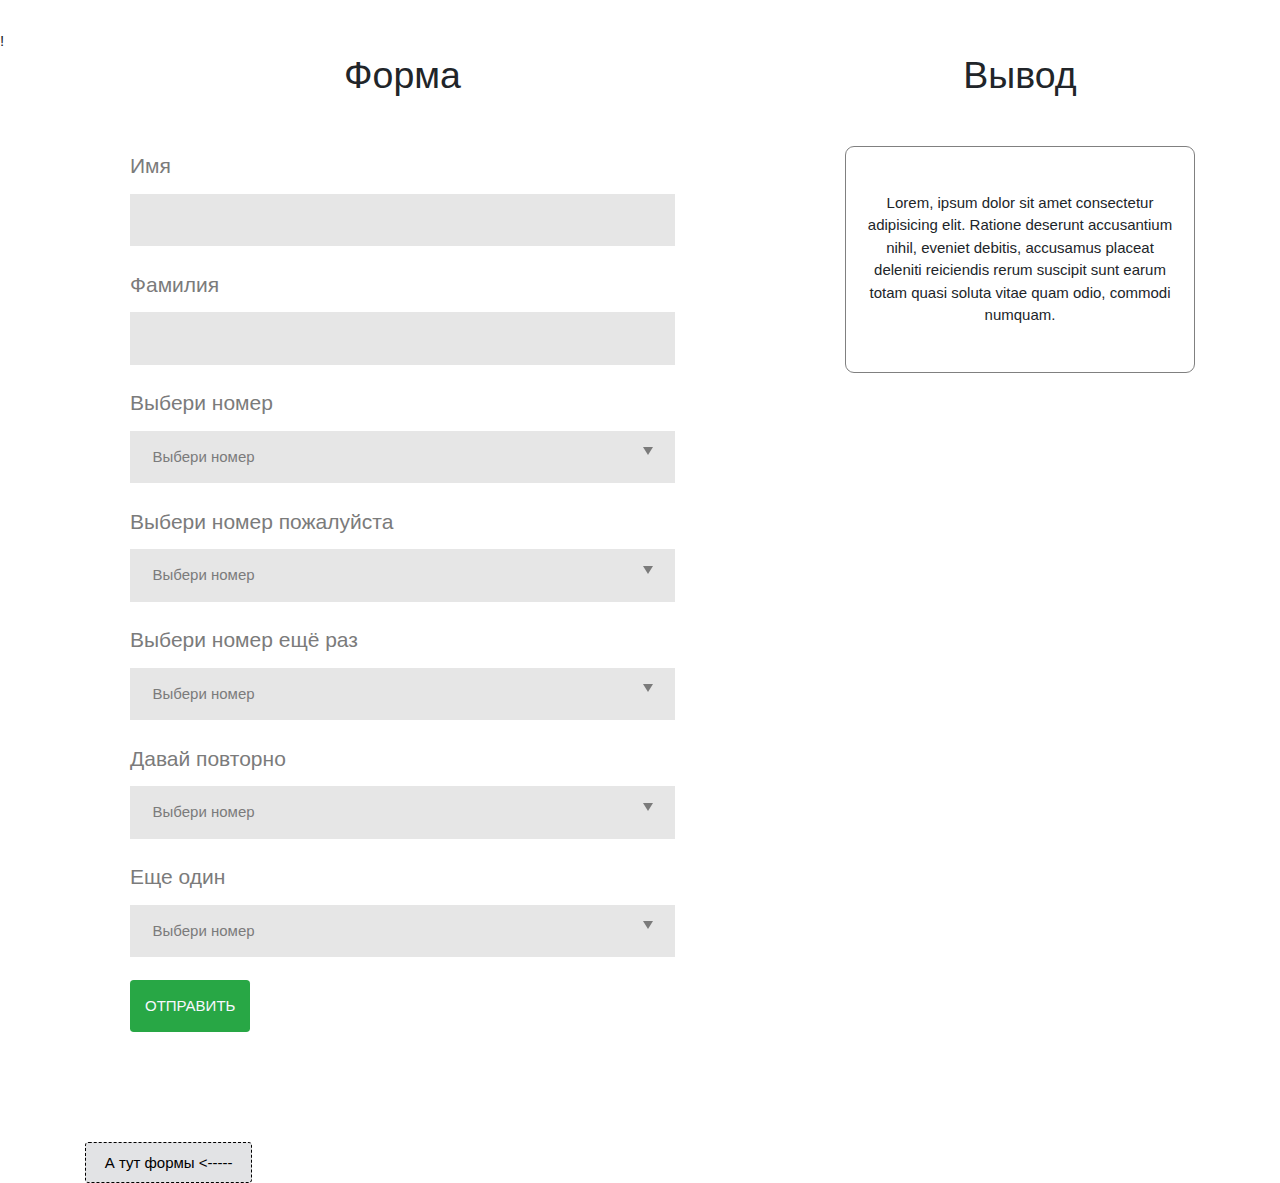
==== form.html @ bb320212 "Upd:" ====
!
<!DOCTYPE html>
<html lang="ru">

<head>

  <meta charset="UTF-8">
  <meta name="viewport" content="width=device-width, initial-scale=1.0">
  <meta name="description"
    content="Lorem ipsum dolor sit amet consectetur adipisicing elit. Ipsum, necessitatibus." />

  <!-- Bootstrap -->
  <link rel="stylesheet"
    href="https://maxcdn.bootstrapcdn.com/bootstrap/4.0.0/css/bootstrap.min.css"
    integrity="sha384-Gn5384xqQ1aoWXA+058RXPxPg6fy4IWvTNh0E263XmFcJlSAwiGgFAW/dAiS6JXm"
    crossorigin="anonymous">
  <!-- Main -->
  <link rel="stylesheet" href="css/main.css">

  <title>Тест</title>

</head>

<body>

  <div class="container">

    <div class="row">
       <div class="col-md-7">
        <div class="form-header">
          <h1 class="text-center">Форма</h1>
        </div>
        <form class="form-main" method="post" action="#">
          <div>
            <label for="name">Имя</label>
            <input type="text" name="name" required>
          </div>
          <div>
            <label for="surname">Фамилия</label>
            <input type="text" name="surname" required>
          </div>

          <div>
            <label for="number1">Выбери номер</label>
            <select name="number">
              <option>Выбери номер</option>
              <option value="Один">Один</option>
              <option value="Два">Два</option>
              <option value="Три">Три</option>
              <option value="Четрые">Четыре</option>
              <option value="Пять">Пять</option>
            </select>
            <div class="select-arrow"></div>
          </div>

          <div>
            <label for="number2">Выбери номер пожалуйста</label>
            <select name="number">
              <option>Выбери номер</option>
              <option value="Один">Один</option>
              <option value="Два">Два</option>
              <option value="Три">Три</option>
              <option value="Четрые">Четыре</option>
              <option value="Пять">Пять</option>
            </select>
            <div class="select-arrow"></div>
          </div>

          <div>
            <label for="number3">Выбери номер ещё раз</label>
            <select name="number">
              <option>Выбери номер</option>
              <option value="Один">Один</option>
              <option value="Два">Два</option>
              <option value="Три">Три</option>
              <option value="Четрые">Четыре</option>
              <option value="Пять">Пять</option>
            </select>
            <div class="select-arrow"></div>
          </div>

          <div>
            <label for="number4">Давай повторно</label>
            <select name="number">
              <option>Выбери номер</option>
              <option value="Один">Один</option>
              <option value="Два">Два</option>
              <option value="Три">Три</option>
              <option value="Четрые">Четыре</option>
              <option value="Пять">Пять</option>
            </select>
            <div class="select-arrow"></div>
          </div>

          <div>
            <label for="number5">Еще один</label>
            <select name="number">
              <option>Выбери номер</option>
              <option value="Один">Один</option>
              <option value="Два">Два</option>
              <option value="Три">Три</option>
              <option value="Четрые">Четыре</option>
              <option value="Пять">Пять</option>
            </select>
            <div class="select-arrow"></div>
          </div>

          <button class="btn btn-success form-btn" type="submit">Отправить</button>

        </form>
    
       </div>
       <div class="col-md-4 offset-md-1">
        <div class="inner-header">
          <h1 class="text-center">Вывод</h1>
        </div>
         <div class="inner-main text-center">
Lorem, ipsum dolor sit amet consectetur adipisicing elit. Ratione deserunt accusantium nihil, eveniet debitis, accusamus placeat deleniti reiciendis rerum suscipit sunt earum totam quasi soluta vitae quam odio, commodi numquam.
         </div>
       </div>
     </div>
    
    <div>
      <a class="form-link alert alert-secondary" href="index.html">А тут формы
        <----- </a>
    </div>
  </div>


  <!-- JQuery -->
  <script src="https://code.jquery.com/jquery-3.2.1.slim.min.js"
    integrity="sha384-KJ3o2DKtIkvYIK3UENzmM7KCkRr/rE9/Qpg6aAZGJwFDMVNA/GpGFF93hXpG5KkN"
    crossorigin="anonymous"></script>
  <!-- Main -->
  <script src="js/form.js"></script>
</body>

</html>
---- css/main.css ----
html{font-size:15px}body{padding:2rem 0}html,body{height:100%}.btn{padding:1rem;margin:0 0 1rem;border:none;text-transform:uppercase;color:ghostwhite}.btn:hover{color:red}.row-flex{display:flex;flex-wrap:wrap}[class*="col-"]{margin-bottom:3rem}.content{height:100%;padding:2rem 2rem 1rem;border:1px dashed black;border-radius:8px;text-align:center;color:white}.content h1{margin-bottom:40px;text-align:center;font-weight:bold}.content h3{margin-top:0;font-weight:400}.colour-1{background:#483C46;color:white}.colour-2{background:#3C6E71}.colour-3{background:#70AE6E}.colour-4{background:#82204A}.colour-5{background:#558C8C}.colour-6{background:#917C78}.popup{display:block;position:fixed;left:0;right:0;top:0;bottom:0;width:100%;height:100%;z-index:9;background-color:rgba(0,0,0,0.5)}.popup-close{position:absolute;top:-1.5rem;right:-2rem;width:2rem;background-color:transparent;border:none;font-size:3rem;text-align:center;color:white}.popup-close:focus{outline:none}.popup-content{position:fixed;left:50%;top:30%;transform:translateX(-50%);padding:5rem 7rem;background-color:white;text-align:center;transition:all 1s}.form-link{margin-bottom:3.5rem;text-decoration:none;border:1px dashed black;color:black}.form-link:hover{text-decoration:none;color:red}.form-main{background:white;padding:3rem;border-radius:0 20px 20px 0;color:#7b7b7b}.form-main div{margin-bottom:1.5rem;position:relative}.form-main h1{font-size:2.4rem;font-weight:400;position:relative;margin-top:5rem}.form-main label,.form-main span{display:block;font-size:1.4rem;margin-bottom:.8rem}.form-main input{border-width:0;outline:none;margin:0;width:100%;padding:1rem 1.5rem;background:#e6e6e6}.form-main select{width:100%;cursor:pointer;padding:1rem 1.5rem;outline:0;border:0;background:#e6e6e6;color:#7b7b7b;-webkit-appearance:none;-moz-appearance:none}.form-main select::-ms-expand{display:none}.form-main .select-arrow{position:absolute;top:4rem;right:1.5rem;width:0;height:0;border-style:solid;border-width:8px 5px 0 5px;border-color:#7b7b7b transparent transparent transparent}@media (max-width:600px){.form .form-wrap{margin:2rem auto;max-width:55rem;width:100%}.form form{float:none;width:100%}.form h1{margin-top:auto;padding-bottom:5rem}.form form{border-radius:0 0 2rem 2rem}}.inner-main{margin-top:3.2rem;padding:3rem 1rem;border:1px solid gray;border-radius:9px}
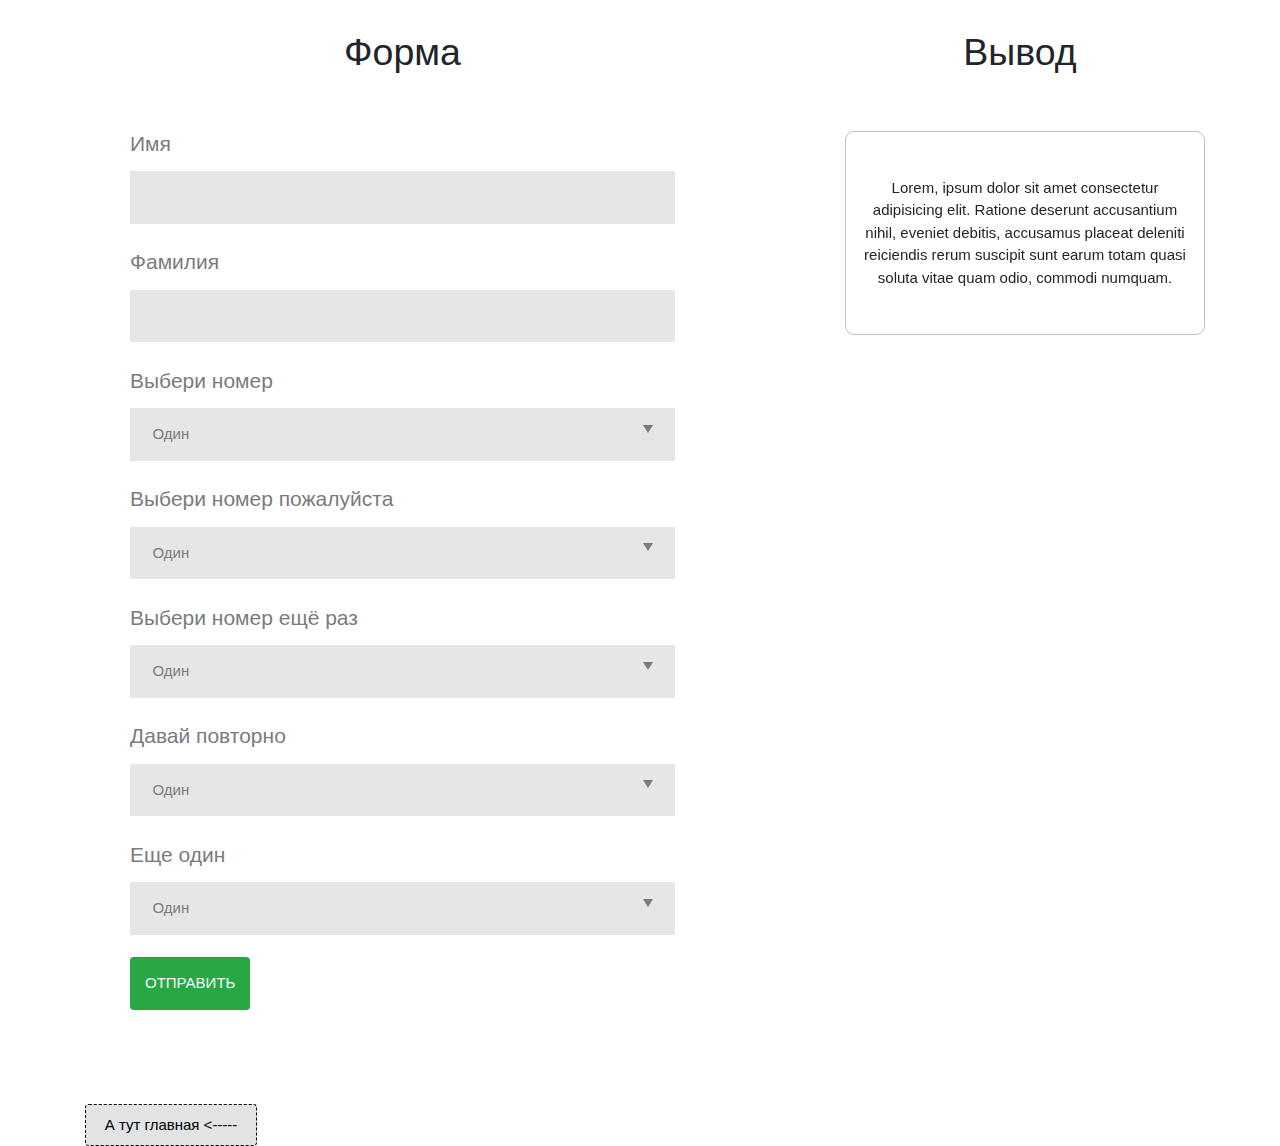
==== commit 0723490c: "Upd:" ====
--- a/form.html
+++ b/form.html
@@ -1,4 +1,3 @@
-!
 <!DOCTYPE html>
 <html lang="ru">
 
@@ -26,24 +25,24 @@
   <div class="container">
 
     <div class="row">
-       <div class="col-md-7">
+      <div class="col-md-7">
         <div class="form-header">
           <h1 class="text-center">Форма</h1>
         </div>
-        <form class="form-main" method="post" action="#">
+        <form class="form-main" method="" action="#">
           <div>
             <label for="name">Имя</label>
-            <input type="text" name="name" required>
+            <input class="form-input" type="text" name="name" id="name">
           </div>
           <div>
             <label for="surname">Фамилия</label>
-            <input type="text" name="surname" required>
+            <input class="form-input" type="text" name="surname" id="surname">
           </div>
 
           <div>
-            <label for="number1">Выбери номер</label>
-            <select name="number">
-              <option>Выбери номер</option>
+            <label for="number">Выбери номер</label>
+            <select name="number1">
+              <option disabled>Выбери номер</option>
               <option value="Один">Один</option>
               <option value="Два">Два</option>
               <option value="Три">Три</option>
@@ -54,9 +53,9 @@
           </div>
 
           <div>
-            <label for="number2">Выбери номер пожалуйста</label>
-            <select name="number">
-              <option>Выбери номер</option>
+            <label for="number">Выбери номер пожалуйста</label>
+            <select name="number2">
+              <option disabled>Выбери номер</option>
               <option value="Один">Один</option>
               <option value="Два">Два</option>
               <option value="Три">Три</option>
@@ -67,9 +66,9 @@
           </div>
 
           <div>
-            <label for="number3">Выбери номер ещё раз</label>
-            <select name="number">
-              <option>Выбери номер</option>
+            <label for="number">Выбери номер ещё раз</label>
+            <select name="number3">
+              <option disabled>Выбери номер</option>
               <option value="Один">Один</option>
               <option value="Два">Два</option>
               <option value="Три">Три</option>
@@ -80,9 +79,9 @@
           </div>
 
           <div>
-            <label for="number4">Давай повторно</label>
-            <select name="number">
-              <option>Выбери номер</option>
+            <label for="number">Давай повторно</label>
+            <select name="number4">
+              <option disabled>Выбери номер</option>
               <option value="Один">Один</option>
               <option value="Два">Два</option>
               <option value="Три">Три</option>
@@ -93,9 +92,9 @@
           </div>
 
           <div>
-            <label for="number5">Еще один</label>
-            <select name="number">
-              <option>Выбери номер</option>
+            <label for="number">Еще один</label>
+            <select name="number5">
+              <option disabled>Выбери номер</option>
               <option value="Один">Один</option>
               <option value="Два">Два</option>
               <option value="Три">Три</option>
@@ -105,23 +104,29 @@
             <div class="select-arrow"></div>
           </div>
 
-          <button class="btn btn-success form-btn" type="submit">Отправить</button>
+          <button class="btn btn-success form-btn"
+            type="submit">Отправить</button>
 
         </form>
-    
-       </div>
-       <div class="col-md-4 offset-md-1">
-        <div class="inner-header">
-          <h1 class="text-center">Вывод</h1>
+
+      </div>
+      <div class="col-md-4 offset-md-1">
+        <div class="inner">
+          <div class="inner-header">
+            <h1 class="text-center">Вывод</h1>
+          </div>
+          <div class="inner-main text-center">
+            Lorem, ipsum dolor sit amet consectetur adipisicing elit. Ratione
+            deserunt accusantium nihil, eveniet debitis, accusamus placeat
+            deleniti reiciendis rerum suscipit sunt earum totam quasi soluta
+            vitae quam odio, commodi numquam.
+          </div>
         </div>
-         <div class="inner-main text-center">
-Lorem, ipsum dolor sit amet consectetur adipisicing elit. Ratione deserunt accusantium nihil, eveniet debitis, accusamus placeat deleniti reiciendis rerum suscipit sunt earum totam quasi soluta vitae quam odio, commodi numquam.
-         </div>
-       </div>
-     </div>
-    
+      </div>
+    </div>
+
     <div>
-      <a class="form-link alert alert-secondary" href="index.html">А тут формы
+      <a class="form-link alert alert-secondary" href="index.html">А тут главная
         <----- </a>
     </div>
   </div>
--- a/css/main.css
+++ b/css/main.css
@@ -1 +1 @@
-html{font-size:15px}body{padding:2rem 0}html,body{height:100%}.btn{padding:1rem;margin:0 0 1rem;border:none;text-transform:uppercase;color:ghostwhite}.btn:hover{color:red}.row-flex{display:flex;flex-wrap:wrap}[class*="col-"]{margin-bottom:3rem}.content{height:100%;padding:2rem 2rem 1rem;border:1px dashed black;border-radius:8px;text-align:center;color:white}.content h1{margin-bottom:40px;text-align:center;font-weight:bold}.content h3{margin-top:0;font-weight:400}.colour-1{background:#483C46;color:white}.colour-2{background:#3C6E71}.colour-3{background:#70AE6E}.colour-4{background:#82204A}.colour-5{background:#558C8C}.colour-6{background:#917C78}.popup{display:block;position:fixed;left:0;right:0;top:0;bottom:0;width:100%;height:100%;z-index:9;background-color:rgba(0,0,0,0.5)}.popup-close{position:absolute;top:-1.5rem;right:-2rem;width:2rem;background-color:transparent;border:none;font-size:3rem;text-align:center;color:white}.popup-close:focus{outline:none}.popup-content{position:fixed;left:50%;top:30%;transform:translateX(-50%);padding:5rem 7rem;background-color:white;text-align:center;transition:all 1s}.form-link{margin-bottom:3.5rem;text-decoration:none;border:1px dashed black;color:black}.form-link:hover{text-decoration:none;color:red}.form-main{background:white;padding:3rem;border-radius:0 20px 20px 0;color:#7b7b7b}.form-main div{margin-bottom:1.5rem;position:relative}.form-main h1{font-size:2.4rem;font-weight:400;position:relative;margin-top:5rem}.form-main label,.form-main span{display:block;font-size:1.4rem;margin-bottom:.8rem}.form-main input{border-width:0;outline:none;margin:0;width:100%;padding:1rem 1.5rem;background:#e6e6e6}.form-main select{width:100%;cursor:pointer;padding:1rem 1.5rem;outline:0;border:0;background:#e6e6e6;color:#7b7b7b;-webkit-appearance:none;-moz-appearance:none}.form-main select::-ms-expand{display:none}.form-main .select-arrow{position:absolute;top:4rem;right:1.5rem;width:0;height:0;border-style:solid;border-width:8px 5px 0 5px;border-color:#7b7b7b transparent transparent transparent}@media (max-width:600px){.form .form-wrap{margin:2rem auto;max-width:55rem;width:100%}.form form{float:none;width:100%}.form h1{margin-top:auto;padding-bottom:5rem}.form form{border-radius:0 0 2rem 2rem}}.inner-main{margin-top:3.2rem;padding:3rem 1rem;border:1px solid gray;border-radius:9px}+html{font-size:15px}body{padding:2rem 0}html,body{height:100%}.btn{padding:1rem;margin:0 0 1rem;border:none;text-transform:uppercase;color:ghostwhite}.btn:hover{color:red}.row-flex{display:flex;flex-wrap:wrap}[class*="col-"]{margin-bottom:3rem}.content{height:100%;padding:2rem 2rem 1rem;border:1px dashed black;border-radius:8px;text-align:center;color:white}.content h1{margin-bottom:40px;text-align:center;font-weight:bold}.content h3{margin-top:0;font-weight:400}.colour-1{background:#483C46;color:white}.colour-2{background:#3C6E71}.colour-3{background:#70AE6E}.colour-4{background:#82204A}.colour-5{background:#558C8C}.colour-6{background:#917C78}.popup{display:block;position:fixed;left:0;right:0;top:0;bottom:0;width:100%;height:100%;z-index:9;background-color:rgba(0,0,0,0.5)}.popup-close{position:absolute;top:-1.5rem;right:-2rem;width:2rem;background-color:transparent;border:none;font-size:3rem;text-align:center;color:white}.popup-close:focus{outline:none}.popup-content{position:fixed;left:50%;top:30%;transform:translateX(-50%);padding:5rem 7rem;background-color:white;text-align:center;transition:all 1s}.form-link{margin-bottom:3.5rem;text-decoration:none;border:1px dashed black;color:black}.form-link:hover{text-decoration:none;color:red}.form-main{background:white;padding:3rem;border-radius:0 20px 20px 0;color:#7b7b7b}.form-main div{margin-bottom:1.5rem;position:relative}.form-main h1{font-size:2.4rem;font-weight:400;position:relative;margin-top:5rem}.form-main label,.form-main span{display:block;font-size:1.4rem;margin-bottom:.8rem}.form-main input{border-width:0;outline:none;margin:0;width:100%;padding:1rem 1.5rem;background:#e6e6e6}.form-main select{width:100%;cursor:pointer;padding:1rem 1.5rem;outline:0;border:0;background:#e6e6e6;color:#7b7b7b;-webkit-appearance:none;-moz-appearance:none}.form-main .select-arrow{position:absolute;top:4rem;right:1.5rem;width:0;height:0;border-style:solid;border-width:8px 5px 0 5px;border-color:#7b7b7b transparent transparent transparent}@media (max-width:860px){.inner-main{position:static!important;max-width:100%!important;margin-right:0!important}}@media (max-width:600px){.form-wrap{margin:2rem auto;max-width:55rem;width:100%}form{width:100%}h1{margin-top:auto;padding-bottom:5rem}form{border-radius:0 0 2rem 2rem}}.inner{position:relative}.inner-main{min-width:260px;max-width:360px;position:fixed;margin-right:2rem;margin-top:3.2rem;padding:3rem 1rem;border:1px solid rgba(128,128,128,0.5);border-radius:9px}